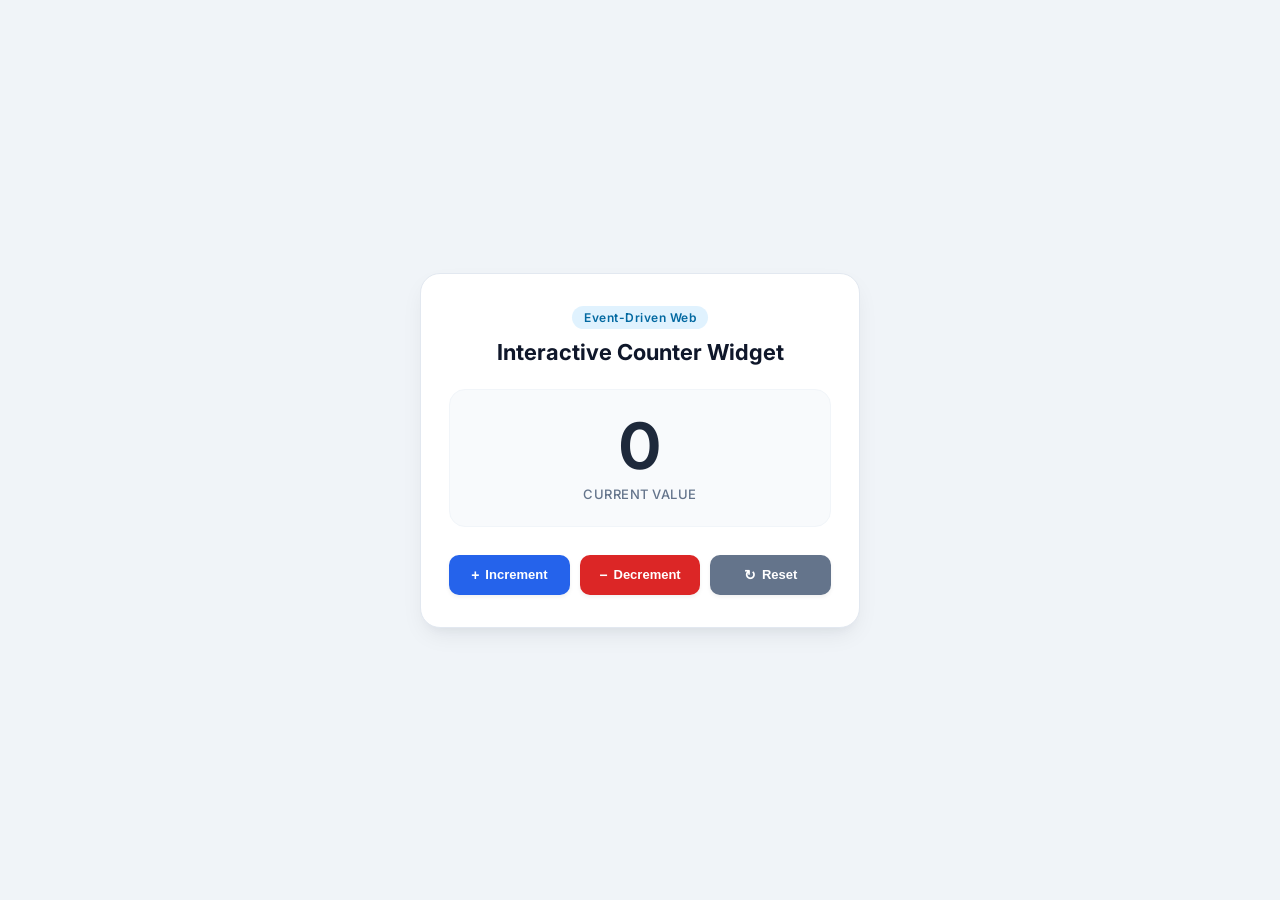
==== ex03/index.html @ fa17acee "Add files via upload" ====
<!DOCTYPE html>
<html lang="en">
<head>
    <meta charset="UTF-8">
    <meta name="viewport" content="width=device-width, initial-scale=1.0">
    <title>Event-Driven Web</title>
    <link rel="stylesheet" href="style.css">
    <script src="script.js" defer></script>
</head>
<body>
    <div class="card-container">
        <header class="header-section">
            <span class="badge">Event-Driven Web</span>
            <h1>Interactive Counter Widget</h1>
        </header>

        <main class="display-card">
            <p id="count">0</p>
            <span class="label">Current Value</span>
        </main>

        <footer class="action-buttons">
            <button id="increment" class="btn btn-inc">
                <span class="icon">+</span> Increment
            </button>
            <button id="decrement" class="btn btn-dec">
                <span class="icon">&minus;</span> Decrement
            </button>
            <button id="reset" class="btn btn-res">
                <span class="icon">&#x21bb;</span> Reset
            </button>
        </footer>
    </div>
</body>
</html>
---- ex03/style.css ----
@import url('https://fonts.googleapis.com/css2?family=Inter:wght@400;500;600;700&display=swap');

* {
    box-sizing: border-box;
    margin: 0;
    padding: 0;
}

body {
    font-family: 'Inter', -apple-system, BlinkMacSystemFont, sans-serif;
    background: #f0f4f8;
    min-height: 100vh;
    display: flex;
    justify-content: center;
    align-items: center;
    padding: 20px;
    color: #1e293b;
}

.card-container {
    background: #ffffff;
    width: 100%;
    max-width: 440px;
    border-radius: 20px;
    box-shadow: 0 10px 25px -5px rgba(15, 23, 42, 0.08), 0 8px 10px -6px rgba(15, 23, 42, 0.04);
    padding: 32px 28px;
    text-align: center;
    border: 1px solid #e2e8f0;
}

.header-section {
    margin-bottom: 24px;
}

.badge {
    display: inline-block;
    background: #e0f2fe;
    color: #0369a1;
    font-size: 12px;
    font-weight: 600;
    padding: 4px 12px;
    border-radius: 20px;
    margin-bottom: 10px;
    letter-spacing: 0.5px;
}

h1 {
    font-size: 22px;
    font-weight: 700;
    color: #0f172a;
}

.display-card {
    background: #f8fafc;
    border-radius: 16px;
    padding: 24px 16px;
    margin-bottom: 28px;
    border: 1px solid #f1f5f9;
}

#count {
    font-size: 64px;
    font-weight: 700;
    line-height: 1;
    color: #1e293b;
    transition: color 0.2s ease, transform 0.1s ease;
}

.label {
    display: block;
    font-size: 13px;
    font-weight: 500;
    color: #64748b;
    margin-top: 8px;
    text-transform: uppercase;
    letter-spacing: 0.5px;
}

.action-buttons {
    display: flex;
    gap: 10px;
    justify-content: center;
}

.btn {
    flex: 1;
    display: inline-flex;
    align-items: center;
    justify-content: center;
    gap: 6px;
    padding: 12px 14px;
    font-size: 13px;
    font-weight: 600;
    border: none;
    border-radius: 10px;
    cursor: pointer;
    transition: all 0.2s ease;
    color: #ffffff;
    box-shadow: 0 2px 4px rgba(0, 0, 0, 0.06);
}

.btn .icon {
    font-size: 14px;
}

.btn-inc {
    background-color: #2563eb;
}

.btn-inc:hover {
    background-color: #1d4ed8;
    transform: translateY(-1px);
}

.btn-dec {
    background-color: #dc2626;
}

.btn-dec:hover {
    background-color: #b91c1c;
    transform: translateY(-1px);
}

.btn-res {
    background-color: #64748b;
}

.btn-res:hover {
    background-color: #475569;
    transform: translateY(-1px);
}

.btn:active {
    transform: translateY(0);
}
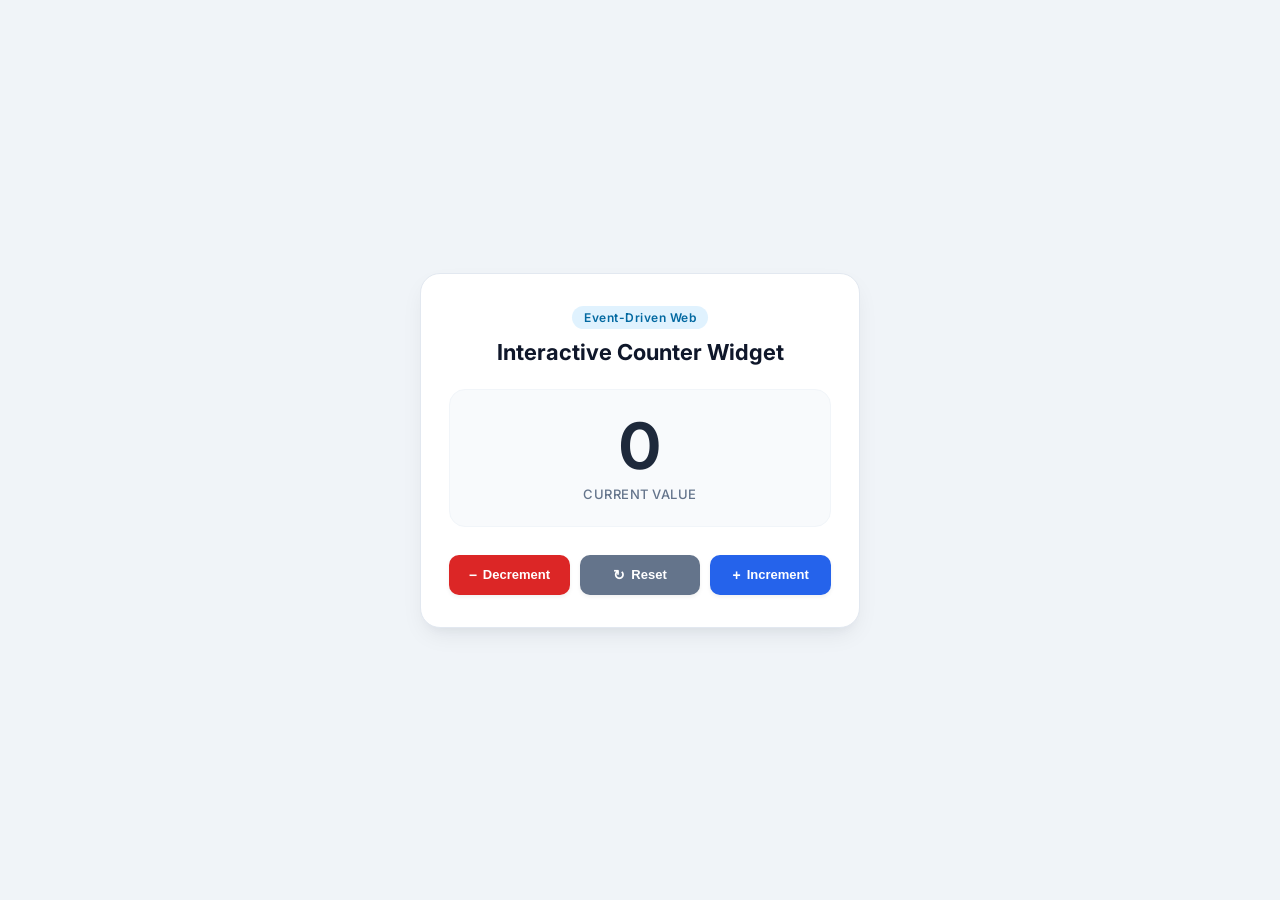
==== commit 9814f7ad: "Update index.html" ====
--- a/ex03/index.html
+++ b/ex03/index.html
@@ -20,16 +20,16 @@
         </main>
 
         <footer class="action-buttons">
-            <button id="increment" class="btn btn-inc">
-                <span class="icon">+</span> Increment
-            </button>
             <button id="decrement" class="btn btn-dec">
                 <span class="icon">&minus;</span> Decrement
             </button>
             <button id="reset" class="btn btn-res">
                 <span class="icon">&#x21bb;</span> Reset
             </button>
+            <button id="increment" class="btn btn-inc">
+                <span class="icon">+</span> Increment
+            </button>
         </footer>
     </div>
 </body>
-</html>+</html>
